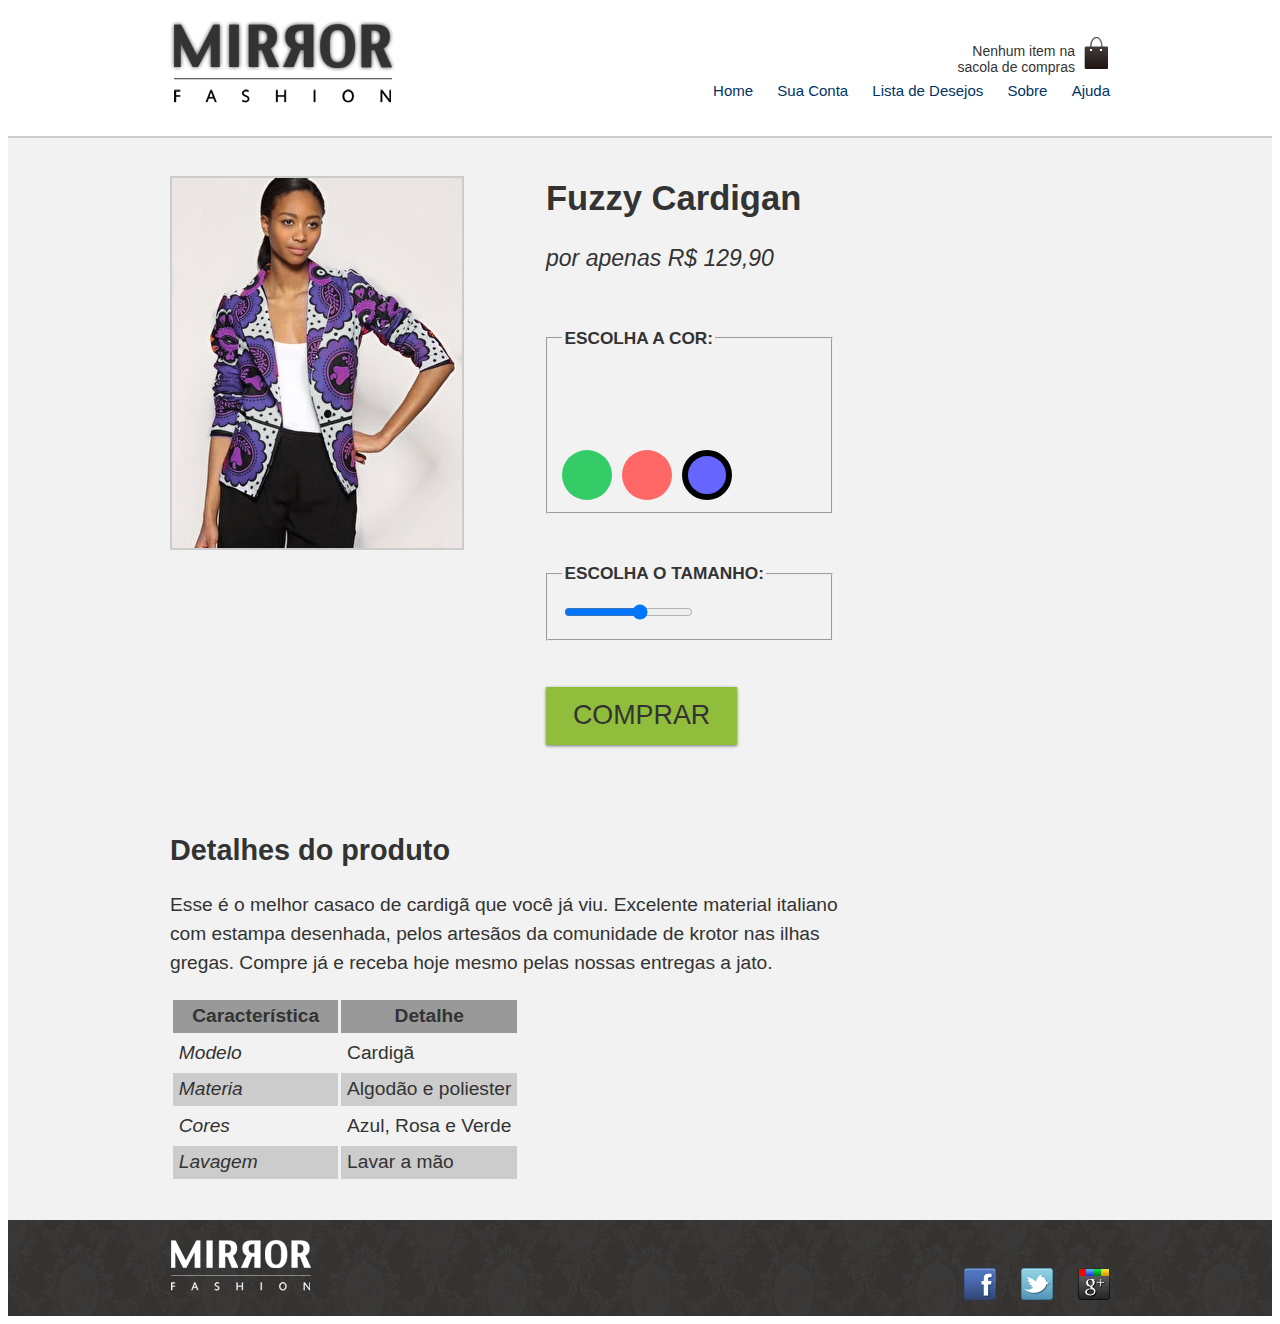
==== produto.html @ 2c63613f "criação de pagina de produtos" ====
<!DOCTYPE html>
<html>
  <head>
      <meta charset="utf-8">
    <meta name="viewport" content = "width=device-width">

    <title>mirror Fashion</title>

      <link rel="stylesheet" href="css/reset.css">
      <link rel="stylesheet" href="css/estilos.css">
      <link rel="stylesheet" href="css/produto.css">
  </head>
  <body>
    <header class="container">

      <!--[if lt IE 9]>    <script src="//html5shiv.googlecode.com/svn/trunk/
      html5.js"></script>  <![endif]-->

      <h1><img src="img/logo.png" alt="Logo da Mirror Fashion"></h1>

      <p class="sacola">
          Nenhum item na sacola de compras
      </p>

      <nav class="menu-opcoes">
          <ul>
            <li><a href="index.html"> Home</a></li>
            <li> <a href="#">Sua Conta</a> </li>
            <li><a href="#">Lista de Desejos</a></li>
            <li><a href="sobre.html">Sobre</a></li>
            <li><a href="#">Ajuda</a></li>
          </ul>
      </nav>
    </header>

  <div class="produto-back">
    <div class="container">
        <div class="produto">
          <h1>Fuzzy Cardigan</h1>
          <p>por apenas R$ 129,90</p>

          <form>
            <!-- Inicio Filedset seleção do produto e cor -->

            <fieldset class="cores">
              <legend>Escolha a cor: </legend>

              <input type="radio" name="cor" value="verde" id="verde" checked>
              <label for="verde">
                <img src="img/produtos/foto1-verde.png" alt="Produto na cor verde">
              </label>

              <input type="radio" name="cor" value="rosa" id="rosa" checked>
              <label for="rosa">
                <img src="img/produtos/foto1-rosa.png" alt="Produto na cor rosa">
              </label>

              <input type="radio" name="cor" value="azul" id="azul" checked>
              <label for="azul">
                <img src="img/produtos/foto1-azul.png" alt="Produto na cor azul">
              </label>
            </fieldset>
            <!-- fim Filedset -->

             <!-- inicio seleção de tamnho de roupas -->
            <fieldset class="tamanhos">
                <legend>Escolha o tamanho:</legend>

                <input type="range" min="36" max="46" name="tamanho" value="42" step="2" id="tamanho">
            </fieldset>
            <!-- fim fieldset -->

            <button class="comprar"> Comprar</button>
          </form>
        </div>

        <div class="detalhes">
            <h2>Detalhes do produto</h2>

            <p>Esse é o melhor casaco de cardigã que você já viu.
              Excelente material italiano com estampa desenhada,
              pelos artesãos da comunidade de krotor nas ilhas gregas.
              Compre já e receba hoje mesmo pelas nossas entregas a jato.</p>

            <table>
              <thead>
                  <tr>
                    <th>Característica</th>
                    <th>Detalhe</th>
                  </tr>
              </thead>
              <tbody>
                <tr>
                  <td>Modelo</td>
                  <td>Cardigã</td>
                </tr>
                <tr>
                  <td>Materia</td>
                  <td>Algodão e poliester</td>
                </tr>
                <tr>
                  <td>Cores</td>
                  <td>Azul, Rosa e Verde</td>
                </tr>
                <tr>
                  <td>Lavagem</td>
                  <td>Lavar a mão</td>
                </tr>
              </tbody>
            </table>
        </div>
    </div>
  </div>
        <footer>
          <div class="container">
                <img src="img/logo-rodape.png"alt="Logo da Mirror Fashion">

                <ul class="social">
                  <li><a href="http://facebook.com/mirrorfashion">Facebook</a></li>
                  <li><a href="http://twitter.com/mirrorfashion">Twitter</a></li>
                  <li><a href="http://plus.google.com/mirrorfashion">Google+</a></li>
                </ul>
          </div>
    </footer>
  </body>
</html>
---- css/estilos.css ----
.sacola {
  background-image: url(../img/sacola.png);
  background-repeat: no-repeat;
  background-position: top right;
  font-size: 14px;
  padding: 35px;
  text-align: right;
  width: 140px;
}
.sacola {

  padding-top: 8px;
  position: absolute;
  top: 0;
  right: 0;
}
.menu-opcoes ul {
  font-size: 15px;
}


.menu-opcoes a {
    color: #003366;
    text-decoration: none;
}

.menu-opcoes ul li {
  display: inline;
  padding-left: 20px;
}

body {
  color: #333333;
  font-family: "Lucida Sans Unicode", "Lucida Grande", sans-serif;
}

.container {
  margin: 0 auto;
  width: 940px;
}

.menu-opcoes {
  position: absolute;
  bottom: 0;
  right: 0;
}

header {
  position: relative;
}

.busca,
.menu-departamentos {
  background-color: #DCDCDC; /*<!-- COR CINZA NA CAIXA DE BUSCA E MENU DEPARTAMENTOS -->*/
  font-weight: bold;
  text-transform: uppercase; /* deixa todas a s palavras em maiusculo*/

  margin-right: 10px;
  width: 230px;
}

.busca h2,
.busca form,
.menu-departamentos h2 {
  margin: 10px;
}

.busca {
  border-top-left-radius: 4px;
  border-top-right-radius: 4px;
}
.menu-departamentos li {
  background-color: white;
  margin-bottom: 1px;
  padding: 5px 10px;
}

.menu-departamentos a {
  color: #333333;
  text-decoration: none;
}

.busca input[type=search] {
  width: 170px;
}

ul{
  list-style-type: none;
}

.busca,
.menu-departamentos {
  float: left;
}

.menu-departamentos {
  clear:  left;
}

.destaque {
  margin-top: 10px;
}

.menu-departamentos {
  margin-top:10px;
  padding-bottom:10px;
}

/* CONFIGURAÇÃO SUB-MENU  DE DEPARATAMENTOS */
.menu-departamentos li ul {
  display: none; /* esconde a sub lista dos deparatamentos */
}

/* CONFIGURAÇÃO SUB-MENU  DE DEPARATAMENTOS */
/* hover para dar um efeito ao passar o mouse encima da opção, e display block para exibir a sub lista de opcoes */
.menu-departamentos li:hover ul {
  display: block;
}

/* CONFIGURAÇÃO SUB-MENU  DE DEPARATAMENTOS */
.menu-departamentos ul ul li {
  background-color:  #DCDCDC; /* COLOCA UMA COR DE FUNDO NO SUB-MENU */
}

.menu-departamentos li li a::before {
  content: '- '; /* insere um traço nos itens do sub-menu ara diferencia-los */
}

.banner-destaque img{
  width: 650px;
  height: 450px;
}

/* Formatação dos apineis de Produtos a venda e produtos Destaques*/

.painel {
  margin: 5px 0;
  padding: 10px;
  width: 445px;
}

.painel {
  border-radius: 4px;
  box-shadow: inset 1px, 1px, 4px #999;
}

.painel img {
width: 130px;
height: 130px;

}

.painel li {
  display: inline-block;
  vertical-align: top;
  width: 100px;

  margin: 2px;
  padding-bottom: 10px;
}

.painel h2 {
  font-size:  24px;
  font-weight: bold;
  text-transform: uppercase;
  text-shadow: 3px, 3px, 2px rgba(255, 255, 255, 0.8);


  margin-bottom: auto;
  margin-top: auto;
}

/* colando uma sombra e um borada nos itens assim que se passa o mouse sobre els */
.painel li:hover{
  background-color: rgba(255, 255, 255, 0.8);
  box-shadow: 0 0 5px #333;
  transition: box-shadow 0.7s;
  transform: scale(1.2); /*ao se passar o mouse encima de um item o tamanho dele aumentara em 20% */
}

.painel a {
  color: #333;
  font-size: 12px;
  text-align: center;
  text-decoration: none;
}

.novidades {
  background-color: #F5DCDC;
  background: linear-gradient(#F5DCDC, RED); /* GRADIENTE USADO PARA COLOCAR UM TOM DE COR DE TOP PARA BOOTON - #BEBEF4 */
  float: left;
}

.mais-vendidos {
  background-color: #DCDCF5;
  background: linear-gradient(#DCDCF5, RED);
  float: right;
}

footer {
  background-image: url(..//img/fundo-rodape.png);
  clear: both;
  padding: 20px 0;
}

.social a {
  /* tamanho do elemento = imagem*/
  height: 32px;
  width: 32px;

  /*image replacement*/
  display:  block;
  /* retirando onome da frente*/
  text-indent: -999999px;
}

.social a[href*="facebook.com"] {
  /* imagem de fundo */
  background-image: url(..//img/facebook.png);
}

.social a[href*="twitter.com"] {
  background-image: url(..//img/twitter.png);
}

.social a[href*="plus.google.com"] {
  background-image: url(..//img/googleplus.png);
}

 footer .container {
   position: relative;
 }

 .social {
   position: absolute;
   top: 12px;
   right: 0;
 }

 .social li {
   float: left;
   margin-left: 25px;
 }

/* colococa uma cor azul no link ao
colocar sobre ele o mouse */
.menu-opcoes a:hover {
  color: #007DC6;
}

.menu-opcoes a:active {
  color: #867DC6;
}

/*  aplicando um stylo para visualização do site mobile*/
@media (max-width: 939px){
  /* adaptando todo o container para ocupar quase que toda tela do celular.
  lembrando que seu valor antes era de 940px */
.container {
    width: 96%;
}

header h1 {
  text-align: center;
}

header h1 img{
  max-width: 50%;
}

.sacola {
  display: none;
}

.menu-opcoes {
  position: static;
  text-align: center;
}

.menu-opcoes ul li {
  display: inline-block;
  margin: 5px;
}

.busca,
.menu-departamentos,
.banner-destaque img{
  margin-right: 0;
  width: 100%;
}

.painel {
  width:auto;
}

.painel li {
  width: 30%;
}

.painel img{
  width: 100%;
  /*height: 100%;*/
}

@media (min-width: 480px) {
    header h1 {
    margin: 5px 0;
    }

  .menu-departamentos {
    padding-bottom: 10px;
    margin-bottom: 10px;
  }

  .menu-departamentos nav > ul {
    column-count: 2;
  }
}

@media (min-width: 720px) {

      header h1 {
      text-align: left;
      }

    .menu-opcoes {
      position: absolute;
    }

    .sacola {
      display: block;
    }

    .painel li {
      width: 15%
    }

    .busca,
    .menu-departamentos {
      margin-right: 1%;
      width: 30%;
    }

    .menu-departamentos nav > ul {
      column-count: 1;
    }

    .banner-destaque img {
      width: 69%;
    }
}



}
---- css/produto.css ----
.cores label::after{
  content: '';
  display: block;

  border-radius: 50%;
  width: 50px;
  height: 50px;
}/*  */

.cores label:hover::after {
  border: 6px solid rgba(0,0,0,1);
}  /* efeito de brda ao passar op mouse sobre uma cor */

.cores label::after {
  cursor: pointer;
} /* ao passar o maouse sobre uma opção de cor muda-se a cetinha do mouse por uma mão */

label[for=verde]::after {
  background-color: #33CC66;
} /* coloca dentro da bolinha  (label) a cor de fundo verde */

label[for=rosa]::after {
  background-color: #FF6666;
}/* coloca dentro da bolinha  (label) a cor de fundo rosa */

label[for=azul]::after {
  background-color: #6666FF;
}/* coloca dentro da bolinha  (label) a cor de fundo azul */

.cores input:checked + label::after {
  border: 6px solid rgba(0,0,0,3);
} /* acrescenta na bolinha selecionada um borda  de cor preta */

.cores label::after {
  border: 6px solid rgba(0,0,0,0);
  transition: 2s;
} /* ao selecionar uma cor a borda da mesma aparecera suvemente */

.cores label::after {
  box-sizing: border-box;
} /* bolinha de cor antes com box-model padrao, usando box-sizing  seu tamanho diminui */

.cores input[type=radio] {
  display: none;
} /* oculta a bolinha do radio, uma vez ue ja temos a cor selecionada */

.cores input:not(:checked) + label img {
  display: none;
} /* escondendo as imagens dos radios ue nao foram selecionados */

.cores label::after {
  position: absolute;
  top: 30px;
} /*  colocando as bolinhas lado a lado a um distancia de 30px do topo */

.cores {
  position: relative;
  padding-top: 90px;
} /* posiciona as bolinhas de cores dentro do fieldset, para isso posicionamos o fieldset cores */

/* posicionando as bolinhas a esquerda da pagina sobre o produto "foto", com uma distancia diferente para cada uma */
/* -- inicio --*/
label[for=verde]::after {
  left: 0;
}

label[for=rosa]::after {
  left: 60px;
}

label[for=azul]::after {
  left: 120px;
}
/* -- fim --*/

.cores legend {
  position: absolute;
  top: 0;
  left: 0;
} /* ajustando os elementos de cores para serem mostrados corretamentes nos navegadores firefox */

.cores label img {
  display: block;
  max-width: 100%;
} /* tomando os cuidados para que a imgem nao vazem para fora do elemento pai, quando em telas menores */

.produto {
  color: #333;
  line-height: 1.3;
  margin-top: 2em;
} /* configuração visual para toda parte de produtos */

.produto h1 {
  font-size: 1.8em;
  font-weight: bold;
} /* estilos visuais para titulo e paragrafo */

.produto p {
  font-size: 1.2em;
  font-style: italic;
  margin-bottom: 1em;
} /*  formatação do paragrafo referente a preço dos produtos */

.produto legend {
  display: block;
  font: bold 0.9em/2.5 Arial;
  text-transform: uppercase;
} /* estilo aplicada a legenda */

.comprar {
  background-color: #91BD3C;
  border: none;
  color: #333;

  font-size: 1.4em;
  text-transform: uppercase;

  box-shadow: 0 1px 3px #777;

  display: block;
  padding: 0.5em 1em;
  margin: 1em 0;
} /* estilos aplicados ao design do botão comprar */

/* inicio da media query */
@media (min-width: 630px) {

    .produto {
        position: relative;

        /* deixar 40% de espaçõ em branco na esquerda para foto ocupar */
        padding-left: 40%;
        font-size: 1.2em;
      }

    .cores {
      position: static;
    } /* antes relative agora nessa resolução passa para static para evitar que a foto se posicione em relação a min */

    .cores legend {
      position: static;
    } /* antes absolute para ter o mesmo comportamentono chrome e no firefox agora podemos voltar ao fluxo normal da pagina */

    .cores label img {
      position: absolute;
      top: 0;
      left: 0;
      max-width: 35%;
      max-height: 100%;
    }/* imagem se posiciona absolutamente a esquerda em relação ao produto */

    .cores label::after {
      position: static;
      float: left;
      margin-right: 10px;
    } /* as bolinhas coloridas tinham posição absoluta e não precisamos mais, basta flutuar uma do lado das outra */

    fieldset {
      display: inline-block; /* coloca os 2 fieldset um ao lado do outro */
      vertical-align: top;

      margin: 1em 0;
      min-width: 240px;
      width: 45%;
    } /* posiciona os fieldset um abixo do outro   */
}
/* inicio formatação da div detalhes */
.detalhes {
  padding: 2em 0;
}

.detalhe h2 {
  font-size: 1.5em;
  line-height: 2;
}

.detalhes p {
  margin: 1em o;
  font-size: 1em;
  line-height: 1.5;
  max-width: 36em;
}

@media (min-width: 500px) {
  .detalhes {
    font-size: 1.2em;
  }
}

 /* inicio formatação da tabela carcteristicas do produto */
 table {
   border-spacing: 0.2em;
   border-collapse: separate;
 }

 thead {
   background-color: #999;
 } /*cor de fundo no thead */

 thead th {
   font-weight: bold;
   padding: 0.3em 1em;
   text-align: center;
 } /*formatação das th da tabela */

 td {
   padding: 0.3em;
 }

 tr:nth-child(2n) {
   background-color: #CCC;
 } /* aplicando um estilo zebra na tabela linha de uma cor e de outra */

 td:first-child {
   font-style: italic;
 } /* aplicando um stylo de fonte italic nas legendas da tabela */

.produto-back {
  background-color: #F2F2F2;
  margin-top: 1em;
  border-top: 2px solid #CCC;
} /* um fundo cinza  na pagina juntamente com uma borda simples superior*/

.cores label img {
  border: 2px solid #CCC;
} /* aplicando uma borda simples no produto/foto */
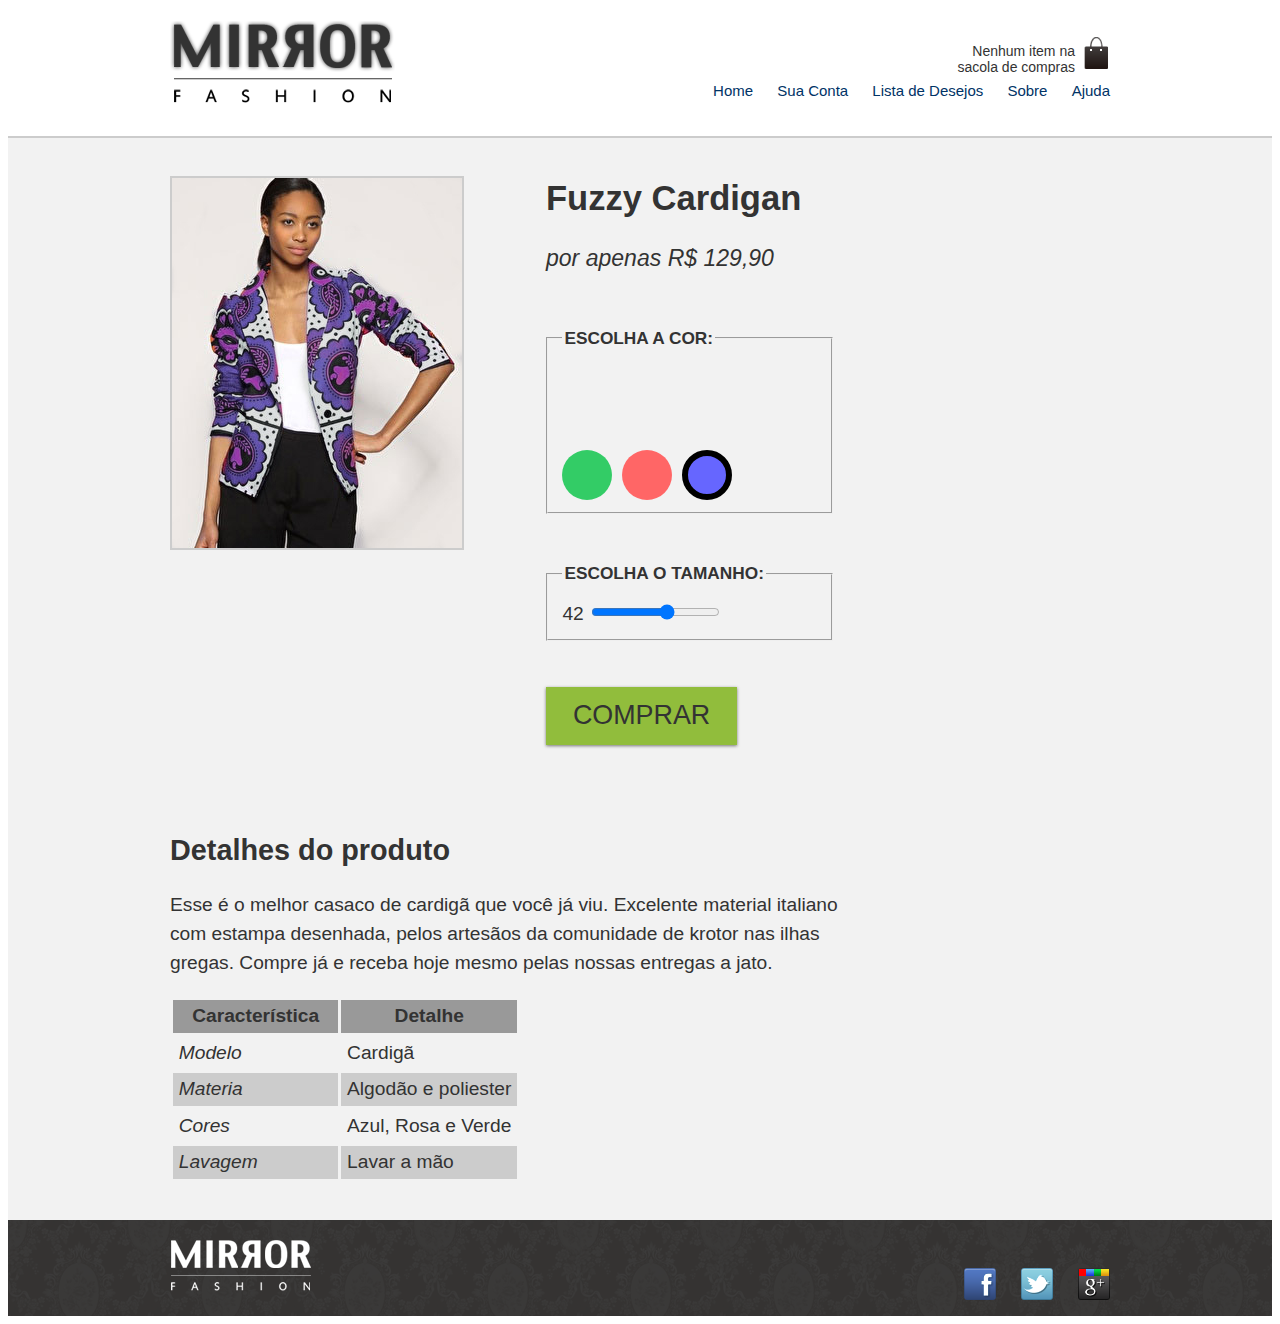
==== commit 6d9eaf6a: "criação  pagina "chekout.html"" ====
--- a/produto.html
+++ b/produto.html
@@ -67,6 +67,7 @@
             <fieldset class="tamanhos">
                 <legend>Escolha o tamanho:</legend>
 
+                <output for="tamanho" name="valortamanho">42</output>
                 <input type="range" min="36" max="46" name="tamanho" value="42" step="2" id="tamanho">
             </fieldset>
             <!-- fim fieldset -->
@@ -123,5 +124,6 @@
                 </ul>
           </div>
     </footer>
+    <script type="text/javascript" src="js/produto.js"></script>
   </body>
 </html>
--- a/css/produto.css
+++ b/css/produto.css
@@ -224,3 +224,15 @@
 .cores label img {
   border: 2px solid #CCC;
 } /* aplicando uma borda simples no produto/foto */
+
+.tamanho output {
+  display: inline-block;
+  height: 44px;
+  width: 44px;
+  line-height: 44px;
+  text-align: center;
+
+  border: 3px solid #666;
+  border-radius: 50%;
+  color: #555;
+} /* aplicando um stilo ao tamnho da roupas*/
